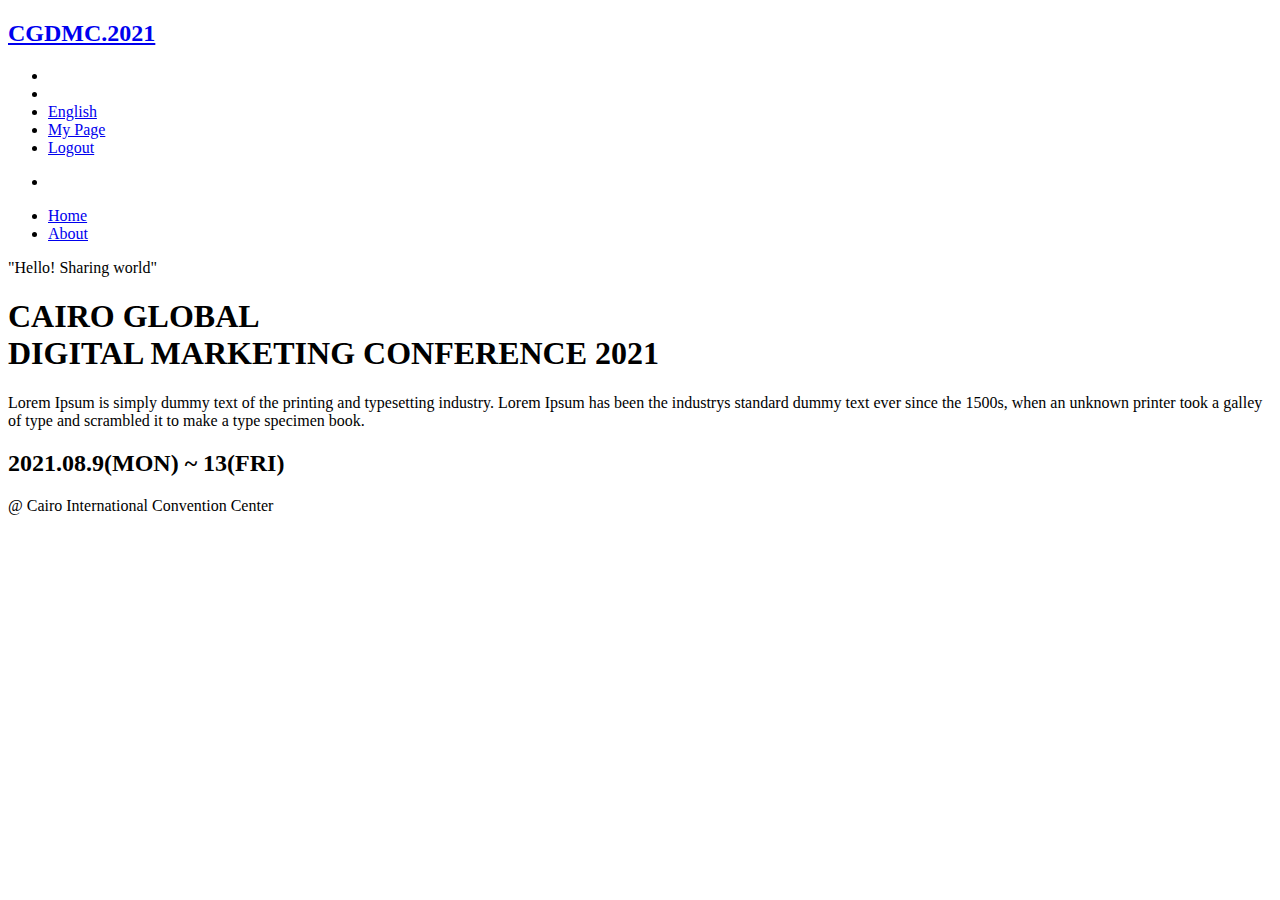
==== index.html @ 73884767 "Add fonts and images folder Add index.html Header section" ====
<!DOCTYPE html>
<html lang="en">
<head>
    <meta charset="UTF-8">
    <meta http-equiv="X-UA-Compatible" content="IE=edge">
    <meta name="viewport" content="width=device-width, initial-scale=1.0">
    <title>My conference capstone project</title>
    <link rel="stylesheet" href="style.css">
    <link rel="stylesheet" href="https://use.fontawesome.com/releases/v5.15.3/css/all.css" 
    integrity="sha384-SZXxX4whJ79/gErwcOYf+zWLeJdY/qpuqC4cAa9rOGUstPomtqpuNWT9wdPEn2fk" 
    crossorigin="anonymous">
    <link rel="stylesheet" href="https://fonts.googleapis.com/css2?family=Lato:wght@100;300;400;700&display=swap">
</head>
<body>
    <header class="header">
        <nav class="nav">
            <div class="icon" id="bars">
                <i class="fas fa-bars"></i>
            </div>
            <div class="logo">
                <a  href="index.html">
                   <h2>CGDMC.2021</h2>  
                </a>
            </div>
            <ul class="top-nav">
                <li class="top-nav__item">
                    <a href="#" class="top-nav__link">
                        <i class="fab fa-twitter"></i>
                    </a>
                </li>
                <li class="top-nav__item">
                    <a href="#" class="top-nav__link">
                        <i class="fab fa-facebook-f"></i>
                    </a>
                </li>
                <li class="top-nav__item">
                    <a href="#" class="top-nav__link">English</a>
                </li>
                <li class="top-nav__item">
                    <a href="#" class="top-nav__link">My Page</a>
                </li>
                <li class="top-nav__item">
                    <a href="#" class="top-nav__link">Logout</a>
                </li>
            </ul>
            <ul class="nav-list">
                <li class="nav-item">
                    <div class="icon">
                        <i class="fas fa-times" id="close-icon"></i>
                    </div>
                </li>
                <li class="nav-item"><a href="index.html" class="nav-link">Home</a></li>
                <li class="nav-item"><a href="about.html" class="nav-link">About</a></li>
            </ul>
        </nav>
        <div class="hero-container">
            <div class="hero-content">
                <p class="hero-content__text">"Hello! Sharing world"</p>
                <h1 class="hero-content__heading">
                CAIRO GLOBAL <br> DIGITAL MARKETING CONFERENCE 2021
                </h1>
                <P class="hero-content__desc  bg-p">
                    Lorem Ipsum is simply dummy text of the printing and typesetting industry. Lorem Ipsum has been the industrys standard dummy text ever since the 1500s, when an unknown printer took a galley of type and scrambled it to make a type specimen book.
                </P>
                <h2 class="hero-content__date">
                    2021.08.9(MON) ~ 13(FRI)
                </h2>
                <span class="hero-content__place">@ Cairo International Convention Center</span>
            </div>
        </div>
    </header>
</body>
</html>
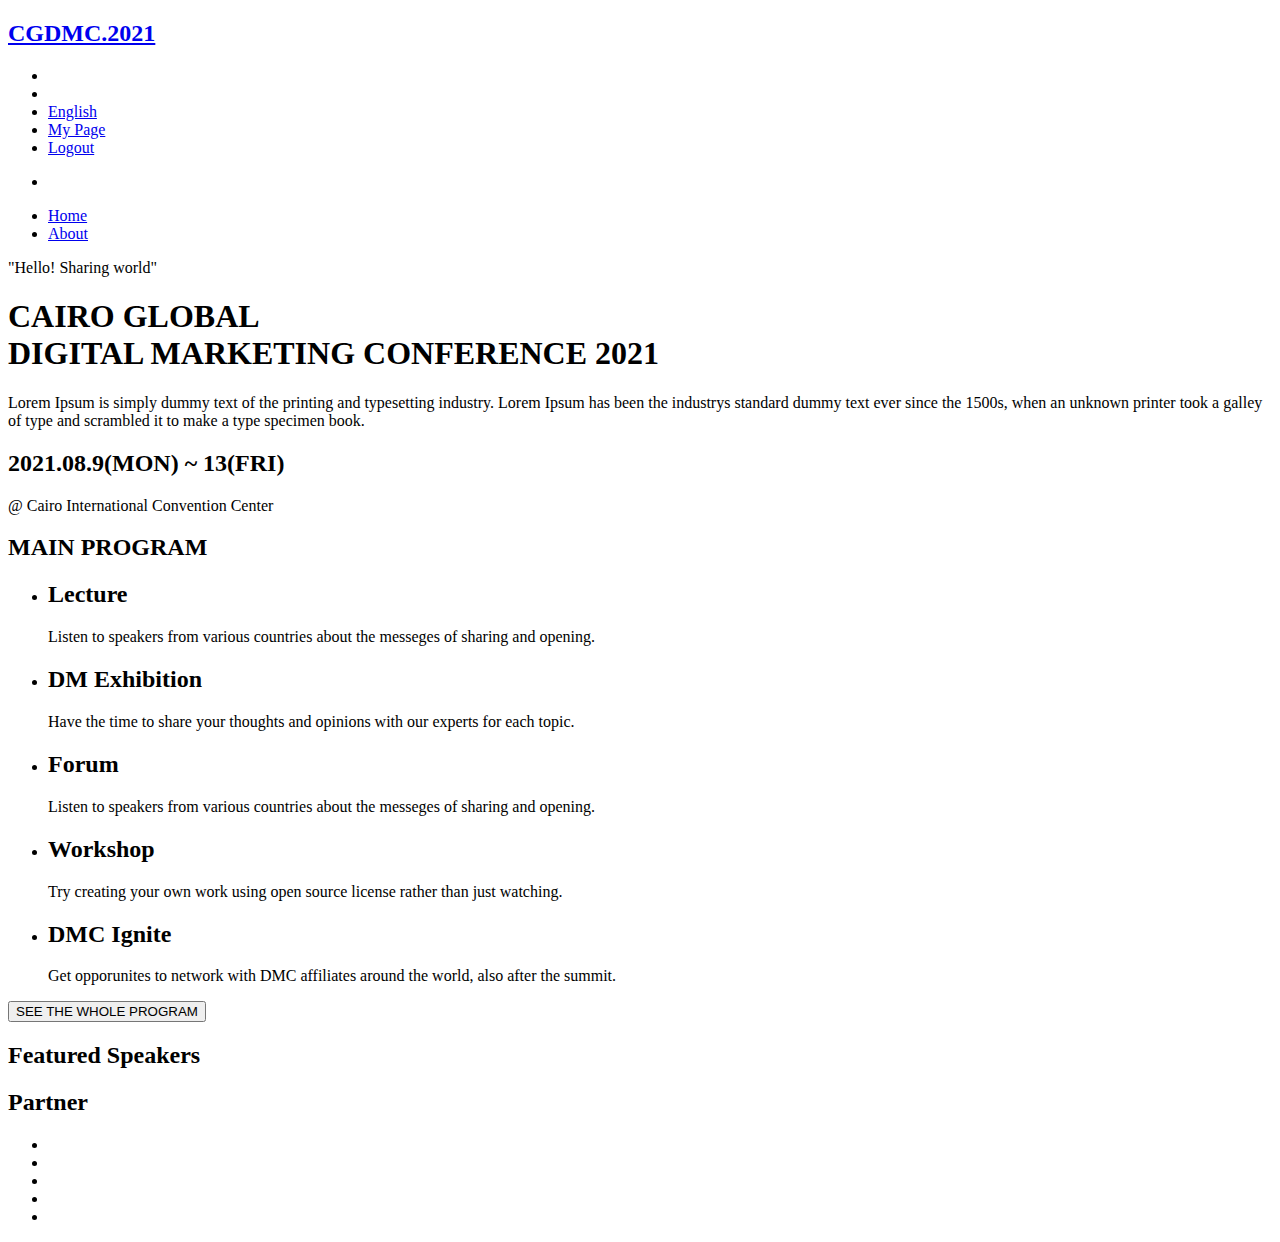
==== commit 39eae03f: "Add index.html main sections" ====
--- a/index.html
+++ b/index.html
@@ -69,5 +69,117 @@
             </div>
         </div>
     </header>
+    <main>
+        <section>
+            <div class="container bg-t">
+                <div class="program">
+                    <h2 class="program__heading">MAIN PROGRAM</h2>
+                    <ul class="program-list">
+                        <li class="program-list-item">
+                            <div class="program-list-item-container">
+                                <div class="program-list-item-container__icon">
+                                    <i class="fas fa-chalkboard-teacher"></i>
+                                </div>
+                                <h2 class="program-list-item-container__title">
+                                    Lecture
+                                </h2>
+                                <p class="program-list-item-container__text">
+                                    Listen to speakers from various countries about the messeges of sharing and opening.
+                                </p>
+                            </div>
+                        </li>
+                        <li class="program-list-item">
+                            <div class="program-list-item-container">
+                                <div class="program-list-item-container__icon">
+                                    <i class="fas fa-tv"></i>
+                                </div>
+                                <h2 class="program-list-item-container__title">
+                                    DM Exhibition
+                                </h2>
+                                <p class="program-list-item-container__text">
+                                    Have the time to share your thoughts and opinions with our experts for each topic.
+                                </p>
+                            </div>
+                        </li>
+                        <li class="program-list-item">
+                            <div class="program-list-item-container">
+                                <div class="program-list-item-container__icon">
+                                    <i class="far fa-comments"></i>
+                                </div>
+                                <h2 class="program-list-item-container__title">
+                                    Forum
+                                </h2>
+                                <p class="program-list-item-container__text">
+                                    Listen to speakers from various countries about the messeges of sharing and opening.
+                                </p>
+                            </div>
+                        </li>
+                        <li class="program-list-item">
+                            <div class="program-list-item-container">
+                                <div class="program-list-item-container__icon">
+                                    <i class="fas fa-praying-hands"></i>
+                                </div>
+                                <h2 class="program-list-item-container__title">
+                                    Workshop
+                                </h2>
+                                <p class="program-list-item-container__text">
+                                    Try creating your own work using open source license rather than just watching.
+                                </p>
+                            </div>
+                        </li>
+                        <li class="program-list-item">
+                            <div class="program-list-item-container">
+                                <div class="program-list-item-container__icon">
+                                    <i class="fas fa-project-diagram"></i>
+                                </div>
+                                <h2 class="program-list-item-container__title">
+                                    DMC Ignite
+                                </h2>
+                                <p class="program-list-item-container__text">
+                                    Get opporunites to network with DMC affiliates around the world, also after the summit.
+                                </p>
+                            </div>
+                        </li>
+                    </ul>
+                    <button class="btn btn-large" type="button">SEE THE WHOLE PROGRAM</button>
+                </div>
+            </div>
+        </section>
+        <section>
+            <div class="container">
+              <div class="speakers">
+                  <h2 class="speakers-heading">Featured Speakers</h2>
+                    <ul class="speakers-list" id="speakers-list">
+                        
+                    </ul>
+               </div>
+          </div>
+        </section>
+        <section>
+            <div class="container bg-t">
+                <div class="partner">
+                    <h2 class="partner-heading">Partner</h2>
+                    <ul class="partners-list">
+                        <li class="partner-list-item">
+                            <i class="fab fa-facebook"></i>
+                        </li>
+                        <li class="partner-list-item">
+                            <i class="fab fa-twitter"></i>
+                        </li>
+                        <li class="partner-list-item">
+                            <i class="fab fa-amazon"></i>
+                        </li>
+                        <li class="partner-list-item">
+                            <i class="fab fa-airbnb"></i> 
+                        </li>
+                        <li class="partner-list-item">
+                            <i class="fab fa-google"></i> 
+                        </li>
+                    </ul>
+                </div>
+            </div>
+        </section>
+        
+    </main>
 </body>
 </html>    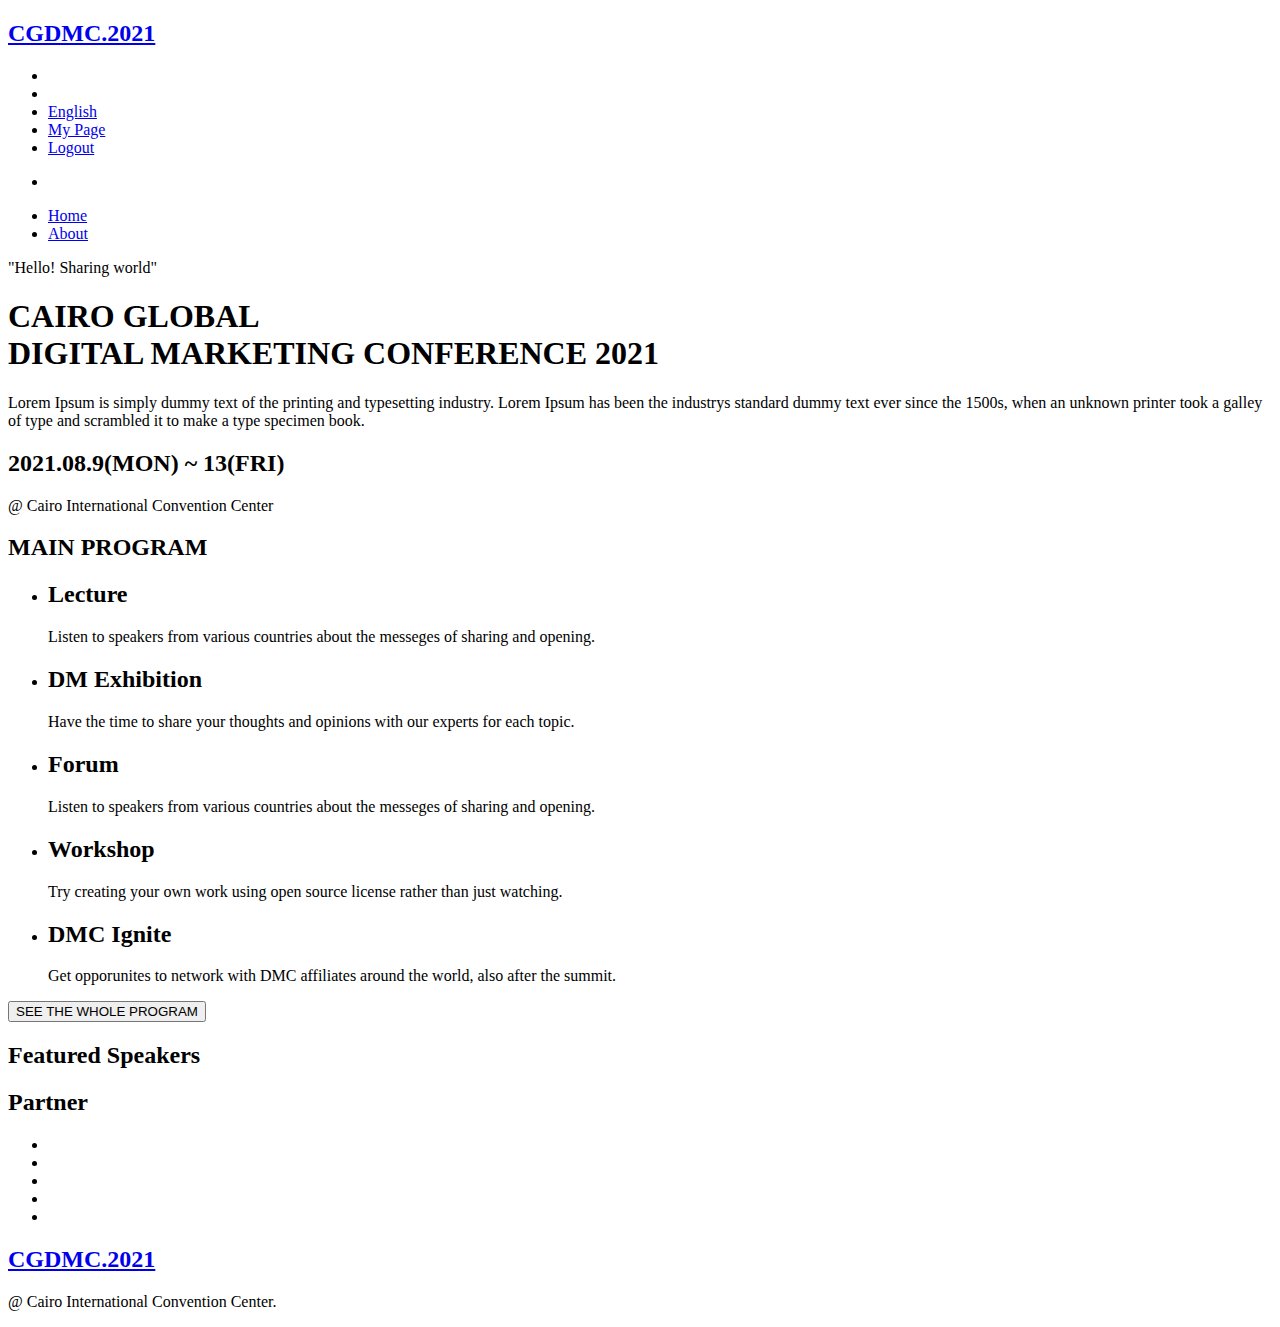
==== commit 585b5987: "Finish markup for the Homepage" ====
--- a/index.html
+++ b/index.html
@@ -181,5 +181,20 @@
         </section>
         
     </main>
+    <footer>
+        <div class="container">
+            <div class="footer">
+                <div class="logo">
+                    <a  href="index.html">
+                       <h2>CGDMC.2021</h2>  
+                    </a>
+                </div>    
+                <p class="rights">
+                    @ Cairo International Convention Center.
+                </p>
+            </div>
+        </div>
+    </footer>
+    <script src="index.js"></script>
 </body>
 </html>    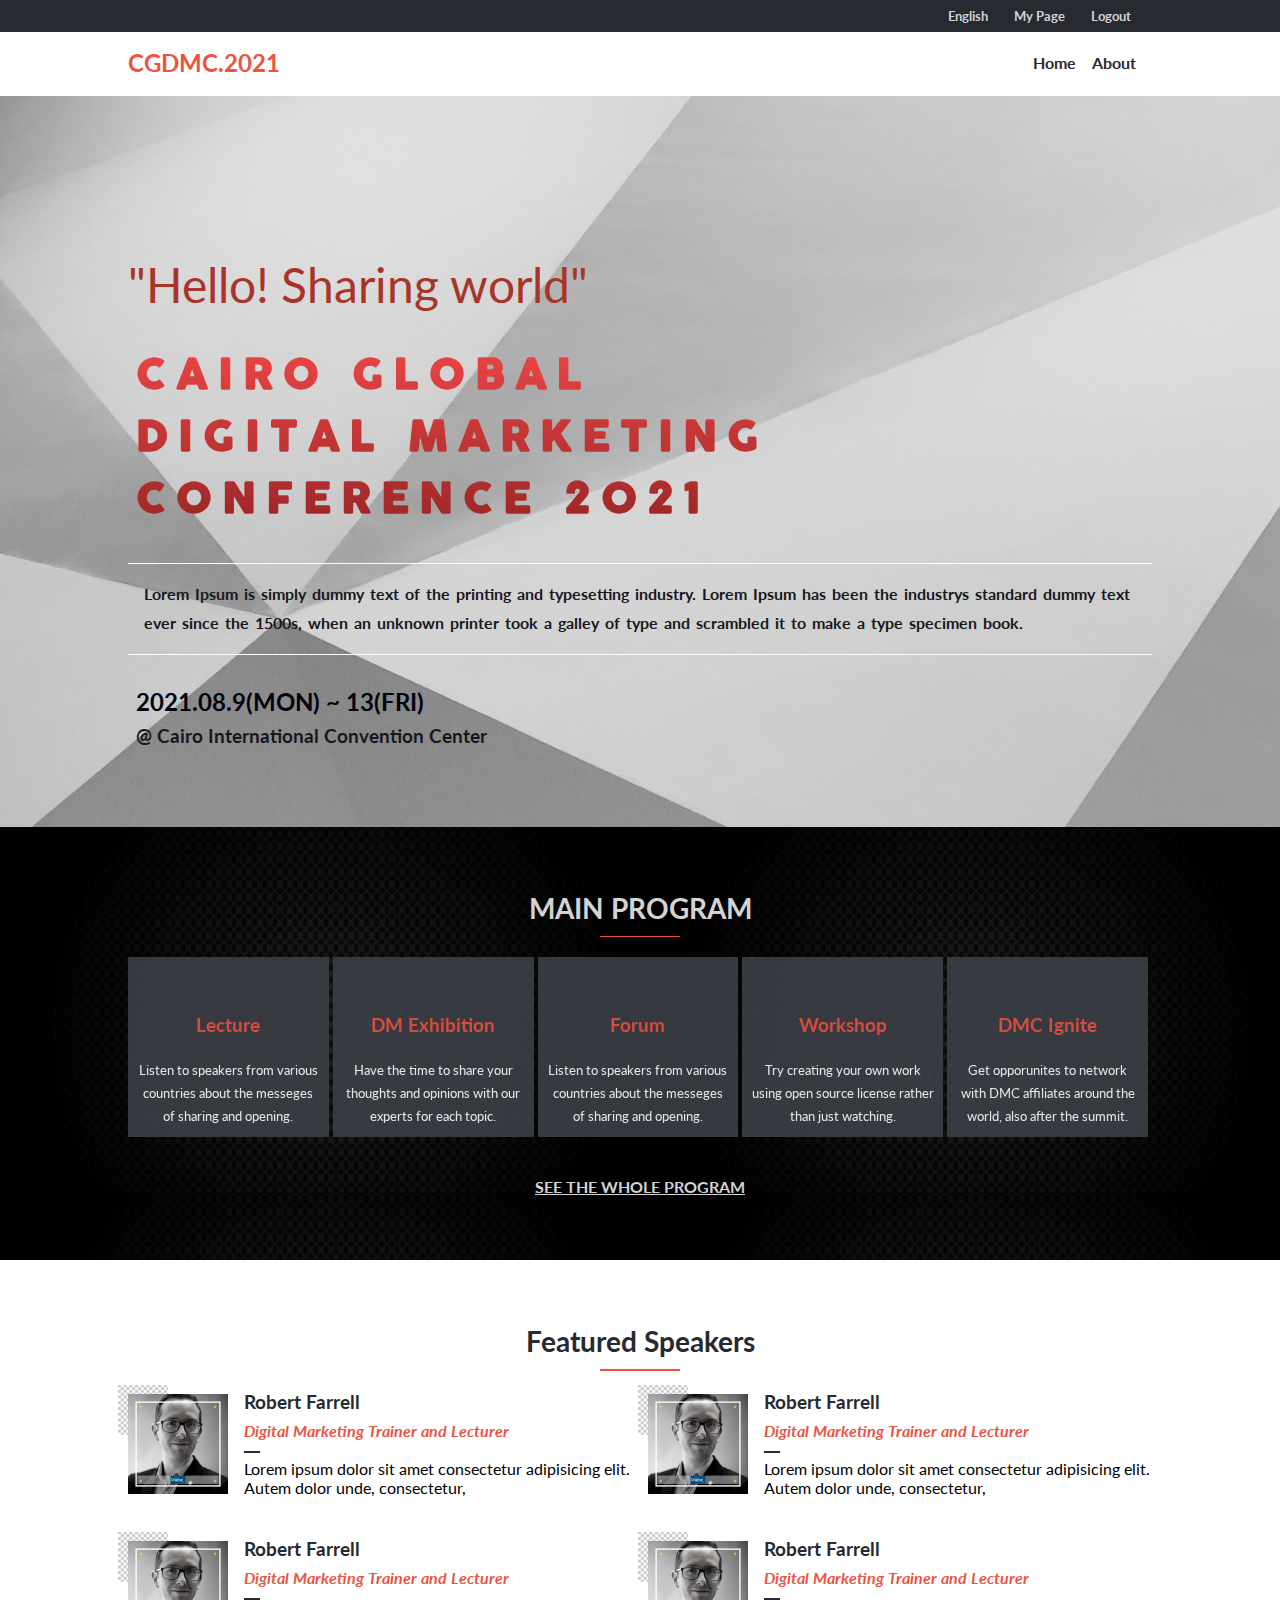
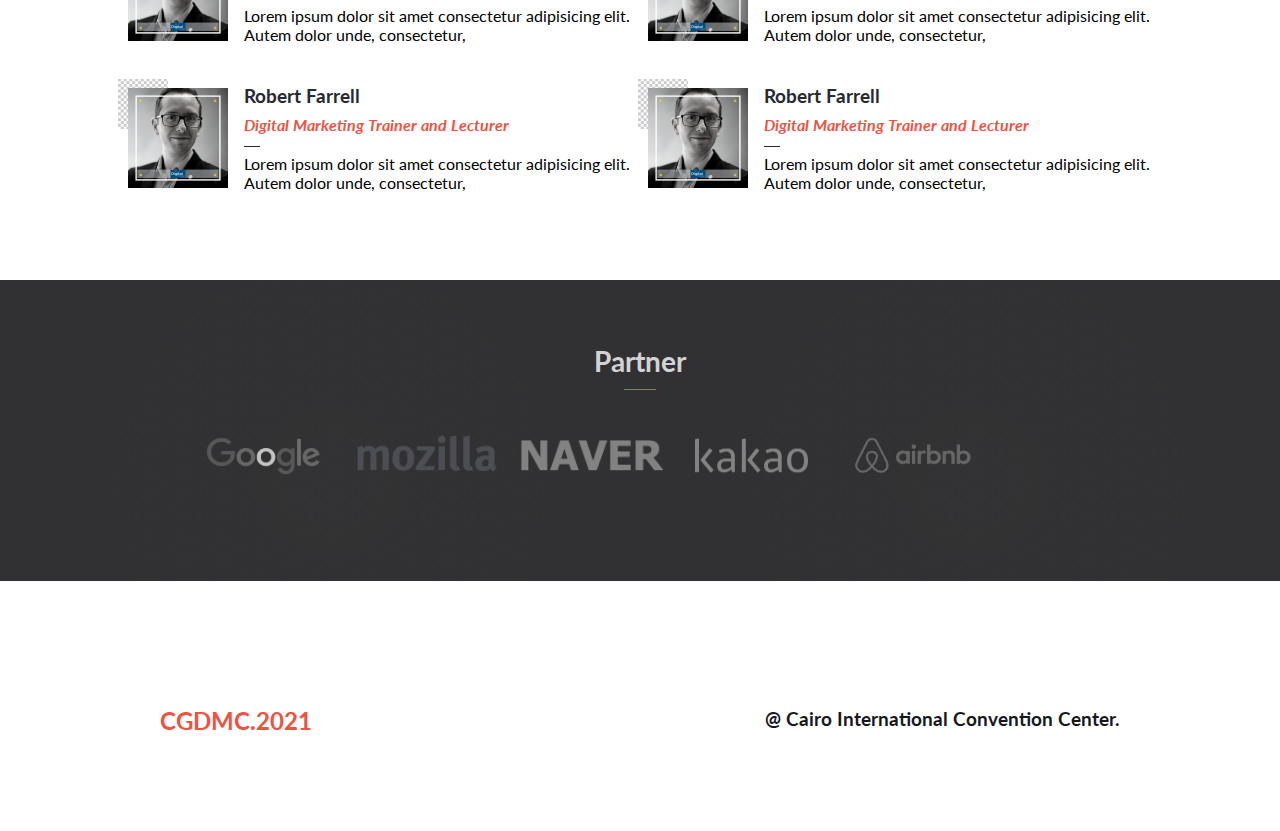
==== commit 54e50bf2: "Update about.html and index.html and  style.css and images folder" ====
--- a/index.html
+++ b/index.html
@@ -141,7 +141,7 @@
                             </div>
                         </li>
                     </ul>
-                    <button class="btn btn-large" type="button">SEE THE WHOLE PROGRAM</button>
+                    <h3 class="btn">SEE THE WHOLE PROGRAM</h3>
                 </div>
             </div>
         </section>
@@ -156,26 +156,16 @@
           </div>
         </section>
         <section>
-            <div class="container bg-t">
+            <div class="container bg-tt">
                 <div class="partner">
                     <h2 class="partner-heading">Partner</h2>
-                    <ul class="partners-list">
-                        <li class="partner-list-item">
-                            <i class="fab fa-facebook"></i>
-                        </li>
-                        <li class="partner-list-item">
-                            <i class="fab fa-twitter"></i>
-                        </li>
-                        <li class="partner-list-item">
-                            <i class="fab fa-amazon"></i>
-                        </li>
-                        <li class="partner-list-item">
-                            <i class="fab fa-airbnb"></i> 
-                        </li>
-                        <li class="partner-list-item">
-                            <i class="fab fa-google"></i> 
-                        </li>
-                    </ul>
+                    <div class="partners-list">
+                        <img src="./images/goog.png" alt="Mozilla">
+                        <img src="./images/mozil.png" alt="Google">
+                        <img src="./images/naverr.png" alt="Naver">
+                        <img src="./images/daum.png" alt="Daum"> 
+                        <img src="./images/airbnb.png" alt="Airbnb">
+                    </div>
                 </div>
             </div>
         </section>
--- a/style.css
+++ b/style.css
@@ -0,0 +1,781 @@
+@font-face {
+  font-family: cocogoose;
+  src: url("fonts/COCOGOOSE/Cocogoose_trial.ttf");
+}
+
+*,
+*::before,
+*::after {
+  padding: 0;
+  margin: 0;
+  box-sizing: border-box;
+}
+
+body {
+  font-family: 'lato', sans-serif;
+  font-size: 13px;
+}
+
+a {
+  text-decoration: none;
+}
+
+li {
+  list-style: none;
+}
+
+.bg-t {
+  background-size: 50%;
+  background-image: url(./images/6.jpg);
+}
+
+.bg-tt {
+  background-size: 50%;
+  background-image: url(./images/7.jpg);
+}
+
+.bg-p {
+  border-top: 1px solid #fffbfb;
+  border-bottom: 1px solid #fffbfb;
+}
+
+.btn {
+  color: #d3d3d3;
+  font-size: 1rem;
+  font-weight: 700;
+  margin-top: 1rem;
+  text-decoration: underline;
+   
+}
+
+.header {
+  position: relative;
+  width: 100%;
+}
+
+.nav {
+  position: fixed;
+  top: 0;
+  left: 0;
+  width: 100%;
+  margin: 0 auto;
+  background: #fff;
+  z-index: 1000;
+  height: 3rem;
+}
+
+.logo a {
+  color: #ec5342;
+  font-size: 1rem;
+  font-weight: 400;
+}
+
+.logo h2 {
+  padding-top: 1.8rem;
+}
+
+.header .logo {
+  display: none;
+  visibility: hidden;
+}
+
+.icon {
+  width: 3rem;
+  height: 3rem;
+  padding: 1rem;
+  position: absolute;
+  top: 0;
+  left: 0;
+  align-items: center;
+  cursor: pointer;
+  margin-bottom: 2rem;
+  display: flex;
+}
+
+.icon i {
+  font-size: 2.4rem;
+  color: #272a31;
+}
+
+.icon .close {
+  display: none;
+  visibility: hidden;
+}
+
+.top-nav {
+  display: none;
+  visibility: hidden;
+}
+
+.nav-list {
+  top: 0;
+  left: 0;
+  width: 100%;
+  height: 700vh;
+  padding: 1.2rem;
+  transform: translateX(-100%);
+  visibility: hidden;
+  z-index: 900;
+  background-color: #e9e0e0;
+  transition: transform 0.8s ease-in-out;
+}
+
+.nav-item {
+  margin: 2rem 0;
+  font-size: 2rem;
+}
+
+.nav-link {
+  color: #272a31;
+}
+
+.nav-link:hover {
+  color: #ec5342;
+}
+
+.nav-link:active {
+  color: #ec5342;
+}
+
+.active .icon .bars {
+  display: none;
+  visibility: hidden;
+}
+
+.active .icon .close {
+  display: block;
+  visibility: visible;
+}
+
+.active .nav-list {
+  transform: translateX(0);
+  visibility: visible;
+}
+
+.hero-container {
+  padding: 5rem 0;
+  background-image: url("./images/shapelined-_JBKdviweXI-unsplash.jpg");
+  position: relative;
+  background-repeat: repeat-y;
+  background-size: 150%;
+}
+
+.hero-content,
+.hero-about-content {
+  width: 90%;
+  margin: 0 auto;
+}
+
+.hero-content__text,
+.hero-about-content__text {
+  font-size: 3rem;
+  color: #a93529;
+  font-family: 'lato', sans-serif;
+  margin-bottom: 2rem;
+}
+
+.hero-content__heading,
+.hero-about-content__heading {
+  font-size: 2.6rem;
+  font-weight: 700;
+  margin-bottom: 2rem;
+  background: linear-gradient(rgb(236, 69, 69), rgb(154, 37, 37));
+  color: transparent;
+  -webkit-background-clip: text;
+  font-family: 'cocogoose', sans-serif;
+  padding-left: 0.5rem;
+}
+
+.hero-content__desc,
+.hero-about-content__desc {
+  font-size: 0.9rem;
+  word-spacing: 2px;
+  color: #17181d;
+  margin-bottom: 2rem;
+  padding: 1rem;
+  line-height: 1.8;
+  font-weight: 700;
+}
+
+.hero-content__date {
+  font-weight: bolder;
+  font-size: 1.5rem;
+  margin-bottom: 0.5rem;
+  padding-left: 0.5rem;
+  color: #01030e;
+}
+
+.hero-content__place {
+  font-weight: 700;
+  font-size: 1.2rem;
+  padding-left: 0.5rem;
+  color: #17181d;
+}
+
+.container {
+  padding: 4rem 0;
+}
+
+.program__heading {
+  text-align: center;
+  color: #d3d3d3;
+  font-size: 1.75rem;
+  position: relative;
+  margin-bottom: 2rem;
+}
+
+.program__heading::after {
+  content: " ";
+  position: absolute;
+  bottom: -0.8rem;
+  left: 50%;
+  background-color: #ec5342;
+  width: 5rem;
+  height: 0.1rem;
+  transform: translateX(-50%);
+}
+
+.program {
+  width: 90%;
+  margin: 0 auto;
+  text-align: center;
+}
+
+.program-list-item {
+  opacity: 0.9;
+  margin-bottom: 2rem;
+  width: 100%;
+  cursor: pointer;
+  background-color: #3c3f46;
+  padding: 1rem;
+}
+
+.program-list-item-container {
+  display: grid;
+  grid-template-columns: 3rem 100px 1fr;
+  grid-column-gap: 0.5rem;
+  align-items: center;
+}
+
+.program-list-item-container__icon i {
+  font-size: 0.8rem;
+  color: #fff;
+}
+
+.program-list-item-container__title {
+  color: #ec5342;
+  font-size: 1rem;
+  font-weight: 700;
+  text-align: left;
+  padding: 0.7rem;
+}
+
+.program-list-item-container__text {
+  color: #fff;
+  font-size: 0.75rem;
+  text-align: left;
+}
+
+.speakers {
+  width: 90%;
+  margin: 0 auto;
+}
+
+.speakers-heading {
+  text-align: center;
+  color: #272a31;
+  font-size: 1.75rem;
+  position: relative;
+  margin-bottom: 2rem;
+}
+
+.speakers-heading::after {
+  content: " ";
+  position: absolute;
+  bottom: -0.8rem;
+  left: 50%;
+  background: #ec5342;
+  width: 5rem;
+  height: 0.1rem;
+  transform: translateX(-50%);
+}
+
+.image {
+  width: 100%;
+  height: 100%;
+  position: relative;
+  object-fit: contain;
+}
+
+.speakers-list-item {
+  display: grid;
+  grid-template-columns: 100px 1fr;
+  margin-bottom: 1.5rem;
+  align-items: center;
+  grid-column-gap: 1rem;
+  position: relative;
+}
+
+.speakers-list-item::before {
+  content: " ";
+  background-image: url(./images/transparent.jpg);
+  background-repeat: no-repeat;
+  background-size: cover;
+  width: 50px;
+  height: 50px;
+  position: absolute;
+  top: -5px;
+  left: -10px;
+}
+
+.speakers-list-item__heading {
+  font-weight: bold;
+  color: #272a31;
+  margin-bottom: 0.5rem;
+  font-size: 1.2rem;
+}
+
+.speakers-list-item__role {
+  color: #ec5342;
+  font-style: italic;
+  font-size: 0.8rem;
+  position: relative;
+  margin-bottom: 1.2rem;
+}
+
+.speakers-list-item__role::after {
+  content: " ";
+  position: absolute;
+  bottom: -0.8rem;
+  left: 0;
+  background: #272a31;
+  width: 1rem;
+  height: 0.1rem;
+}
+
+.speakers-list-item__text {
+  font-size: 0.9rem;
+}
+
+.partner {
+  width: 90%;
+  margin: 0 auto;
+}
+
+.partner-heading {
+  text-align: center;
+  color: #d3d3d3;
+  font-size: 1.75rem;
+  position: relative;
+  margin-bottom: 1rem;
+}
+
+.partner-heading::after {
+  content: " ";
+  position: absolute;
+  bottom: -0.8rem;
+  left: 50%;
+  background: #ec5342;
+  width: 2rem;
+  height: 0.1rem;
+  transform: translateX(-50%);
+}
+
+.partners-list {
+  padding: 2rem 0;
+  display: flex;
+  width: 90%;
+  gap: 15px;
+  flex-wrap: wrap;
+  justify-content: center;
+  align-items: center;
+  text-align: center;
+}
+
+.partners-list img {
+  width: 30%;
+}
+
+.footer {
+  width: 90%;
+  margin: 0 auto;
+  display: flex;
+  justify-content: center;
+  align-items: center;
+  padding: 2rem;
+}
+
+.footer .logo {
+  margin-right: 5rem;
+}
+
+.logoo a {
+  color: #ffffff;
+  font-size: 1rem;
+  font-weight: 400;
+}
+
+.logoo h2 {
+  padding-top: 1.8rem;
+}
+
+.rights {
+  font-weight: 700;
+  font-size: 1.2rem;
+  color: #17181d;
+  padding-top: 1.5rem;
+  padding-left: 1rem;
+}
+
+.rightss {
+  font-weight: 700;
+  font-size: 1.2rem;
+  color: #ffffff;
+  padding-top: 1.5rem;
+  padding-left: 1rem;
+}
+
+.hero-about-content {
+  text-align: center;
+}
+
+.hero-about-content-contact {
+  width: 80%;
+  margin: 0 auto;
+}
+
+.hero-about-content-contact p {
+  font-size: 1rem;
+  line-height: 2.8;
+}
+
+.hero-about-content-contact a {
+  color: #272a31;
+  text-decoration: underline;
+  font-weight: bold;
+  font-size: 1rem;
+  line-height: 2.8;
+}
+
+.summits {
+  width: 90%;
+  margin: 0 auto;
+  text-align: center;
+}
+
+.summits-heading {
+  text-align: center;
+  color: #272a31;
+  font-size: 1.75rem;
+  position: relative;
+  margin-bottom: 1.5rem;
+}
+
+.summits-heading::after {
+  content: " ";
+  position: absolute;
+  bottom: -0.8rem;
+  left: 50%;
+  background: #ec5342;
+  width: 2rem;
+  height: 0.1rem;
+  transform: translateX(-50%);
+}
+
+.summits-text {
+  font-size: 1rem;
+  line-height: 1.8;
+  margin-bottom: 1.9rem;
+}
+
+.summits-list-item {
+  position: relative;
+}
+
+.summits-list-item img {
+  object-fit: cover;
+  height: 400px;
+  width: 400px;
+}
+
+.summits-list-item .overlay {
+  position: absolute;
+  top: 0;
+  left: 50%;
+  width: 400px;
+  height: 400px;
+  background: #392c2a;
+  opacity: 0.7;
+  transform: translateX(-50%);
+}
+
+.summits-list-item__details {
+  position: absolute;
+  top: 50%;
+  left: 50%;
+  width: 300px;
+  transform: translate(-50%, -50%);
+  display: flex;
+  flex-direction: column;
+  justify-content: center;
+  align-items: center;
+  color: #fff;
+}
+
+.summits-list-item__details h6 {
+  font-size: 1.8rem;
+  margin-bottom: 1rem;
+}
+
+.summits-list-item__details p {
+  font-size: 1.3rem;
+}
+
+.summits-list-item:not(:last-child) {
+  margin-bottom: 1rem;
+}
+
+@media screen and (min-width: 400px) {
+  .nav {
+    position: relative;
+  }
+
+  .program-list-item-container {
+    grid-column-gap: 0.75rem;
+  }
+
+  .program-list-item-container__icon i {
+    font-size: 3rem;
+  }
+
+  .program-list-item-container__title {
+    font-size: 1.2rem;
+  }
+
+  .program-list-item-container__text {
+    font-size: 0.85rem;
+    line-height: 1.8;
+  }
+}
+
+@media screen and (min-width: 768px) {
+  .header .logo {
+    display: block;
+    visibility: visible;
+  }
+
+  .icon {
+    display: none;
+    visibility: hidden;
+  }
+
+  .nav {
+    display: flex;
+    align-items: center;
+    padding: 1.2rem 5rem;
+    height: 6rem;
+  }
+
+  .top-nav {
+    display: flex;
+    background-color: #272a31;
+    width: 100%;
+    position: absolute;
+    top: 0;
+    left: 0;
+    height: 2rem;
+    justify-content: flex-end;
+    align-items: center;
+    padding: 0.5rem 5rem;
+    visibility: visible;
+  }
+
+  .top-nav__item {
+    margin-right: 1rem;
+  }
+
+  .top-nav__link {
+    color: #d3d3d3;
+    font-size: 0.8rem;
+    font-weight: 700;
+    margin: 0 5px;
+  }
+
+  .nav-list {
+    position: relative;
+    visibility: visible;
+    height: initial;
+    z-index: 0;
+    transform: translateX(0);
+    display: flex;
+    justify-content: flex-end;
+    width: 100%;
+    background: none;
+    padding: 0;
+    transition: none;
+  }
+
+  .nav-item {
+    margin: 0 1rem 0 0;
+    padding-top: 1rem;
+  }
+
+  .nav-link {
+    font-size: 1rem;
+    color: #272a31;
+    font-weight: 700;
+  }
+
+  .nav-link:hover {
+    color: #ec5342;
+  }
+
+  .nav-link:active {
+    text-decoration: underline #ec5342;
+  }
+
+  .hero-container {
+    padding-top: 10rem;
+  }
+
+  .hero-content,
+  .hero-about-content,
+  .program,
+  .speakers,
+  .partner {
+    width: 80%;
+  }
+
+  .program-list {
+    display: flex;
+    flex-direction: column;
+    justify-content: center;
+    align-items: center;
+  }
+
+  .program-list-item {
+    width: 70%;
+  }
+
+  .program-list-item-container {
+    grid-template-columns: 1fr;
+    grid-row-gap: 0.75rem;
+  }
+
+  .program-list-item-container__title {
+    text-align: center;
+    font-size: 1.2rem;
+  }
+
+  .program-list-item-container__text {
+    text-align: center;
+    font-size: 1.2rem;
+  }
+
+  .partners-list {
+    justify-content: center;
+  }
+
+  .partners-list img {
+    width: 16%;
+  }
+
+  .hero-about-content-contact {
+    width: 90%;
+  }
+
+  .summits-list {
+    display: flex;
+    justify-content: center;
+  }
+
+  .summits-list-item {
+    margin-right: 1.5rem;
+  }
+
+  .summits-list-item:not(:last-child) {
+    margin-bottom: 0;
+  }
+}
+
+@media screen and (min-width: 991px) {
+  .nav {
+    padding-left: 8rem;
+    padding-right: 8rem;
+  }
+
+  .top-nav {
+    padding-left: 8rem;
+    padding-right: 8rem;
+  }
+
+  .hero-content,
+  .program,
+  .speakers,
+  .partner,
+  .footer,
+  .hero-about-content {
+    width: 80%;
+  }
+
+  .hero-content__heading,
+  .hero-about-content__heading {
+    width: 70%;
+    letter-spacing: 10px;
+  }
+
+  .hero-content__desc {
+    font-size: 1rem;
+  }
+
+  .hero-about-content__heading {
+    margin: 0 auto 2.5rem;
+  }
+
+  .speakers-list {
+    display: grid;
+    grid-template-columns: 1fr 1fr;
+    grid-gap: 1rem;
+  }
+
+  .speakers-list-item__role {
+    font-size: 1rem;
+  }
+
+  .footer {
+    justify-content: space-between;
+  }
+}
+
+@media screen and (min-width: 1024px) {
+  .program-list-item {
+    padding: 0.5rem;
+    padding-top: 2rem;
+    margin-bottom: 1.5rem;
+    margin-right: 0.25rem;
+    border: 1px solid transparent;
+    transition: border 0.5s ease-in-out;
+  }
+
+  .program-list-item:hover {
+    border-color: #fff;
+  }
+
+  .program-list {
+    flex-direction: row;
+    justify-content: space-between;
+  }
+
+  .program-list-item-container {
+    font-size: 0.9rem;
+  }
+
+  .program-list-item-container__text {
+    text-align: center;
+    font-size: 0.8rem;
+  }
+
+  .speakers-list-item__text {
+    font-size: 1rem;
+  }
+}
